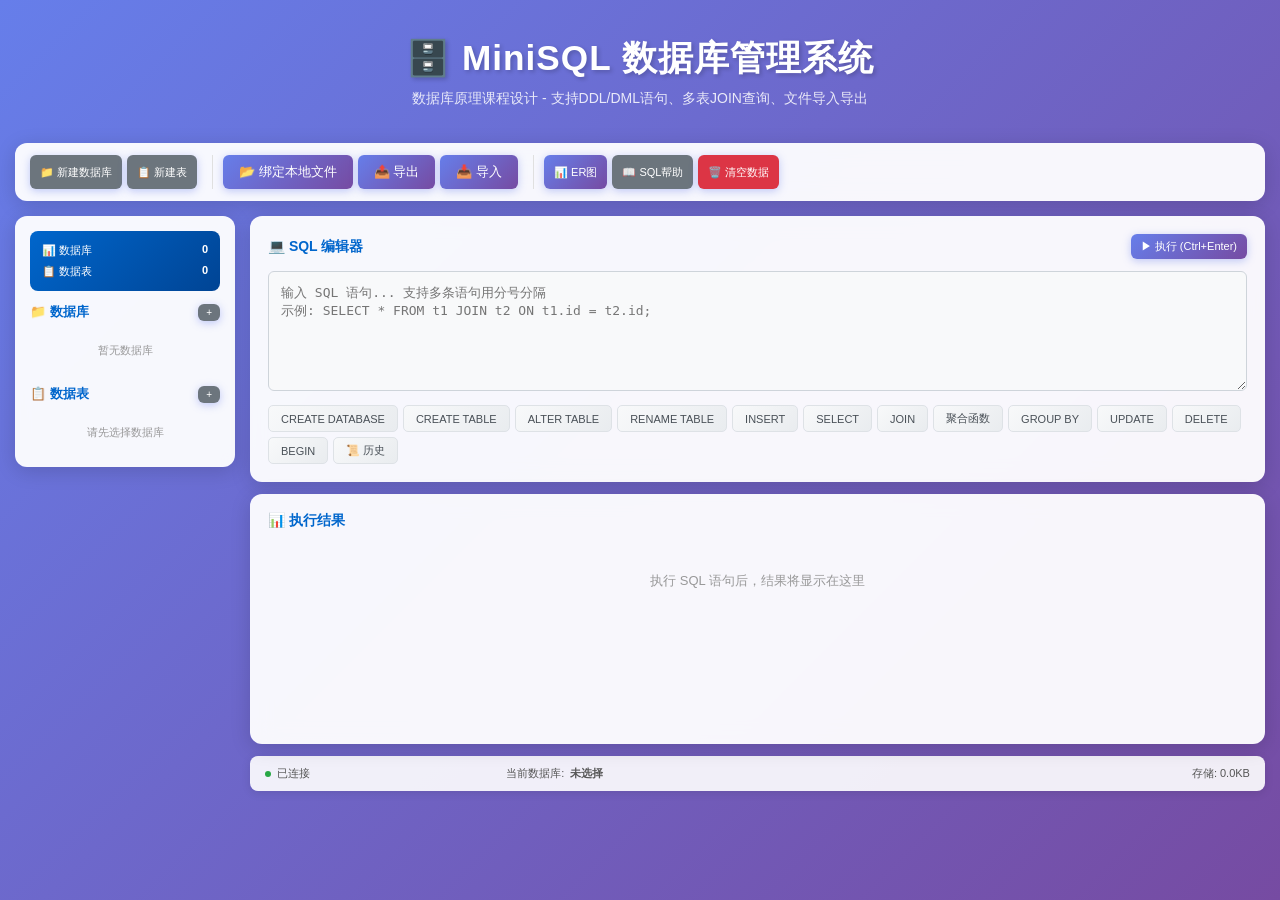
==== DBMS1/minisql_web/index.html @ 54b112c3 "8.6" ====
<!DOCTYPE html>
<html lang="zh-CN">
<head>
    <meta charset="UTF-8">
    <meta name="viewport" content="width=device-width, initial-scale=1.0">
    <title>MiniSQL - 数据库管理系统</title>
    <link rel="stylesheet" href="styles.css">
</head>
<body>
    <div class="container">
        <header>
            <h1>🗄️ MiniSQL 数据库管理系统</h1>
            <p>数据库原理课程设计 - 支持DDL/DML语句、多表JOIN查询、文件导入导出</p>
        </header>

        <!-- 工具栏 -->
        <div class="toolbar">
            <div class="toolbar-group">
                <button class="btn btn-sm btn-secondary" onclick="showModal('create-db-modal')">📁 新建数据库</button>
                <button class="btn btn-sm btn-secondary" onclick="showModal('create-table-modal')">📋 新建表</button>
            </div>
            <div class="toolbar-group">
                <button class="btn" onclick="bindLocalFile()" title="绑定后自动保存到本地文件">📂 绑定本地文件</button>
                <button class="btn" onclick="exportToFile()">📤 导出</button>
                <button class="btn" onclick="document.getElementById('import-file').click()">📥 导入</button>
                <input type="file" id="import-file" accept=".json" onchange="importFromFile(event)" style="display:none">
            </div>
            <div class="toolbar-group">
                <button class="btn btn-sm" onclick="showERDiagram()">📊 ER图</button>
                <button class="btn btn-sm btn-secondary" onclick="toggleHelp()">📖 SQL帮助</button>
                <button class="btn btn-sm btn-danger" onclick="clearAllData()">🗑️ 清空数据</button>
            </div>
        </div>

        <div class="main-layout">
            <!-- 左侧边栏 -->
            <div class="sidebar">
                <!-- 数据统计卡片 -->
                <div id="stats-card" style="background:linear-gradient(135deg,#0066cc,#004494);color:#fff;padding:12px;border-radius:8px;margin-bottom:12px;font-size:11px">
                    <div style="display:flex;justify-content:space-between;margin-bottom:6px">
                        <span>📊 数据库</span><strong id="stat-db">0</strong>
                    </div>
                    <div style="display:flex;justify-content:space-between">
                        <span>📋 数据表</span><strong id="stat-table">0</strong>
                    </div>
                </div>
                <h3>📁 数据库 <button class="btn btn-xs btn-secondary" onclick="showModal('create-db-modal')">+</button></h3>
                <div id="db-list"></div>
                <h3 style="margin-top:15px">📋 数据表 <button class="btn btn-xs btn-secondary" onclick="showModal('create-table-modal')">+</button></h3>
                <div id="table-list"><div class="empty-state" style="padding:15px;font-size:11px">请先选择数据库</div></div>
            </div>

            <!-- 主内容区 -->
            <div class="main-content">
                <!-- SQL编辑器 -->
                <div class="panel">
                    <div class="panel-header">
                        <h3>💻 SQL 编辑器</h3>
                        <div style="display:flex;gap:8px">
                            <button class="btn btn-sm" onclick="executeSQL()">▶ 执行 (Ctrl+Enter)</button>
                        </div>
                    </div>
                    <textarea id="sql-editor" spellcheck="false" placeholder="输入 SQL 语句... 支持多条语句用分号分隔&#10;示例: SELECT * FROM t1 JOIN t2 ON t1.id = t2.id;"></textarea>
                    <div class="quick-actions">
                        <button class="quick-btn" onclick="insertTemplate('create-db')">CREATE DATABASE</button>
                        <button class="quick-btn" onclick="insertTemplate('create-table')">CREATE TABLE</button>
                        <button class="quick-btn" onclick="insertTemplate('alter')">ALTER TABLE</button>
                        <button class="quick-btn" onclick="insertTemplate('rename')">RENAME TABLE</button>
                        <button class="quick-btn" onclick="insertTemplate('insert')">INSERT</button>
                        <button class="quick-btn" onclick="insertTemplate('select')">SELECT</button>
                        <button class="quick-btn" onclick="insertTemplate('join')">JOIN</button>
                        <button class="quick-btn" onclick="insertTemplate('aggregate')">聚合函数</button>
                        <button class="quick-btn" onclick="insertTemplate('groupby')">GROUP BY</button>
                        <button class="quick-btn" onclick="insertTemplate('update')">UPDATE</button>
                        <button class="quick-btn" onclick="insertTemplate('delete')">DELETE</button>
                        <button class="quick-btn" onclick="insertTemplate('begin')">BEGIN</button>
                        <button class="quick-btn" onclick="toggleHistory()">📜 历史</button>
                    </div>
                    <!-- 执行历史 -->
                    <div id="sql-history" class="sql-history" style="display:none">
                        <div style="display:flex;justify-content:space-between;align-items:center;margin-bottom:8px">
                            <strong style="color:#0066cc">📜 执行历史</strong>
                            <button class="btn btn-xs btn-secondary" onclick="clearHistory()">清空</button>
                        </div>
                        <div id="history-list"></div>
                    </div>
                    <div id="syntax-help" class="syntax-help">
                        <h4 style="color:#00d4ff;margin-bottom:8px">📖 SQL 语法参考</h4>
                        <p><strong>数据库操作:</strong></p>
                        <p><code>CREATE DATABASE db;</code> | <code>DROP DATABASE db;</code> | <code>USE db;</code> | <code>SHOW DATABASES;</code></p>
                        <p><strong>表操作 (DDL):</strong></p>
                        <p><code>CREATE TABLE t (id INT PRIMARY KEY AUTO_INCREMENT, name VARCHAR(50) NOT NULL);</code></p>
                        <p><code>DROP TABLE t;</code> | <code>RENAME TABLE old TO new;</code> | <code>DESC t;</code> | <code>SHOW TABLES;</code></p>
                        <p><code>ALTER TABLE t ADD col INT;</code> | <code>ALTER TABLE t DROP col;</code> | <code>ALTER TABLE t MODIFY col VARCHAR(100);</code></p>
                        <p><code>ALTER TABLE t RENAME COLUMN old TO new;</code></p>
                        <p><strong>数据操作 (DML):</strong></p>
                        <p><code>INSERT INTO t (c1,c2) VALUES (v1,v2);</code></p>
                        <p><code>SELECT * FROM t WHERE c=v ORDER BY c DESC LIMIT 10;</code></p>
                        <p><code>SELECT t1.*,t2.* FROM t1 JOIN t2 ON t1.id=t2.tid;</code> (多表连接)</p>
                        <p><code>UPDATE t SET c=v WHERE cond;</code> | <code>DELETE FROM t WHERE cond;</code></p>
                        <p><strong>条件支持:</strong> =, !=, <>, <, >, <=, >=, LIKE, AND, OR, IS NULL, IS NOT NULL</p>
                    </div>
                </div>

                <!-- 结果展示区 -->
                <div class="panel result-container">
                    <div class="panel-header">
                        <h3>📊 执行结果</h3>
                        <div style="display:flex;align-items:center;gap:10px">
                            <span id="result-info" style="color:#888;font-size:11px"></span>
                            <button id="export-csv-btn" class="btn btn-xs btn-secondary" onclick="exportResultToCSV()" style="display:none">📥 导出CSV</button>
                        </div>
                    </div>
                    <div id="result-area"><div class="empty-state">执行 SQL 语句后，结果将显示在这里</div></div>
                </div>

                <!-- 状态栏 -->
                <div class="status-bar">
                    <div class="status-item"><span class="status-dot"></span><span>已连接</span></div>
                    <div class="status-item">当前数据库: <strong id="current-db">未选择</strong></div>
                    <div class="status-item"><span id="transaction-status"></span></div>
                    <div class="status-item"><span id="exec-time"></span></div>
                    <div class="status-item"><span id="storage-info"></span></div>
                </div>
            </div>
        </div>
    </div>

    <!-- 创建数据库弹窗 -->
    <div id="create-db-modal" class="modal-overlay">
        <div class="modal">
            <h3>📁 创建新数据库</h3>
            <div class="form-group">
                <label>数据库名称</label>
                <input type="text" id="new-db-name" placeholder="例如: school">
            </div>
            <div class="modal-actions">
                <button class="btn btn-secondary" onclick="closeModal('create-db-modal')">取消</button>
                <button class="btn" onclick="createDatabaseFromModal()">创建</button>
            </div>
        </div>
    </div>

    <!-- 创建表弹窗 -->
    <div id="create-table-modal" class="modal-overlay">
        <div class="modal" style="min-width:600px">
            <h3>📋 创建新表 (可视化编辑器)</h3>
            <div class="form-group">
                <label>表名</label>
                <input type="text" id="new-table-name" placeholder="例如: students">
            </div>
            <div class="field-editor">
                <div class="field-row field-header">
                    <span>字段名</span><span>类型</span><span>长度</span><span>主键</span><span>非空</span><span></span>
                </div>
                <div id="field-rows"></div>
                <button class="btn btn-sm btn-secondary" style="margin-top:10px" onclick="addFieldRow()">+ 添加字段</button>
            </div>
            <div class="modal-actions">
                <button class="btn btn-secondary" onclick="closeModal('create-table-modal')">取消</button>
                <button class="btn" onclick="createTableFromModal()">创建表</button>
            </div>
        </div>
    </div>

    <!-- 编辑表结构弹窗 -->
    <div id="edit-table-modal" class="modal-overlay">
        <div class="modal" style="min-width:600px">
            <h3>✏️ 编辑表结构: <span id="edit-table-name"></span></h3>
            <div class="tabs">
                <button class="tab-btn active" onclick="switchEditTab('fields')">字段管理</button>
                <button class="tab-btn" onclick="switchEditTab('fk')">外键管理</button>
                <button class="tab-btn" onclick="switchEditTab('rename')">重命名表</button>
            </div>
            <div id="edit-fields-tab" class="tab-content active">
                <div class="field-editor">
                    <div class="field-row field-header">
                        <span>字段名</span><span>类型</span><span>长度</span><span>主键</span><span>非空</span><span>操作</span>
                    </div>
                    <div id="edit-field-rows"></div>
                    <button class="btn btn-sm btn-secondary" style="margin-top:10px" onclick="addEditFieldRow()">+ 添加字段</button>
                </div>
            </div>
            <div id="edit-fk-tab" class="tab-content">
                <div class="field-editor">
                    <div style="display:grid;grid-template-columns:2fr 2fr 2fr 1fr 1fr 40px;gap:8px;padding:8px 0;font-weight:600;color:#0066cc;background:#e9ecef;border-radius:4px;font-size:11px">
                        <span>本表字段</span><span>引用表</span><span>引用字段</span><span>ON DELETE</span><span>ON UPDATE</span><span></span>
                    </div>
                    <div id="edit-fk-rows"></div>
                    <button class="btn btn-sm btn-secondary" style="margin-top:10px" onclick="addEditFKRow()">+ 添加外键</button>
                </div>
            </div>
            <div id="edit-rename-tab" class="tab-content">
                <div class="form-group">
                    <label>新表名</label>
                    <input type="text" id="rename-table-name" placeholder="输入新表名">
                </div>
            </div>
            <div class="modal-actions">
                <button class="btn btn-secondary" onclick="closeModal('edit-table-modal')">取消</button>
                <button class="btn btn-danger" onclick="deleteCurrentTable()">删除表</button>
                <button class="btn" onclick="saveTableChanges()">保存修改</button>
            </div>
        </div>
    </div>

    <!-- ER图模态框 -->
    <div id="er-modal" class="modal-overlay">
        <div class="modal" style="max-width:95vw;width:900px;height:85vh;display:flex;flex-direction:column;padding:0">
            <div style="display:flex;justify-content:space-between;align-items:center;padding:15px 20px;border-bottom:1px solid #dee2e6;background:#f8f9fa;border-radius:10px 10px 0 0">
                <h3 style="margin:0;color:#0066cc">📊 数据库 ER 图</h3>
                <button class="btn btn-sm btn-secondary" onclick="closeModal('er-modal')" style="font-size:16px;padding:4px 10px">✕</button>
            </div>
            <div id="er-container" style="flex:1;overflow:auto;padding:20px;background:#f8f9fa"></div>
        </div>
    </div>

    <script src="app.js"></script>
</body>
</html>
---- DBMS1/minisql_web/styles.css ----
/* MiniSQL 样式表 */
* { margin: 0; padding: 0; box-sizing: border-box; }
body { font-family: 'Segoe UI', Arial, sans-serif; background: linear-gradient(135deg, #667eea 0%, #764ba2 100%); min-height: 100vh; color: #333; }
.container { max-width: 1400px; margin: 0 auto; padding: 15px; }
header { text-align: center; padding: 20px 0; margin-bottom: 15px; }
header h1 { font-size: 2.2em; color: #fff; text-shadow: 2px 2px 4px rgba(0,0,0,0.2); letter-spacing: 1px; }
header p { color: rgba(255,255,255,0.85); margin-top: 8px; font-size: 14px; }

/* 工具栏 */
.toolbar { display: flex; gap: 10px; margin-bottom: 15px; padding: 12px 15px; background: rgba(255,255,255,0.95); border-radius: 12px; flex-wrap: wrap; box-shadow: 0 4px 20px rgba(0,0,0,0.15); backdrop-filter: blur(10px); }
.toolbar-group { display: flex; gap: 5px; padding-right: 15px; border-right: 1px solid #e0e0e0; }
.toolbar-group:last-child { border-right: none; }

/* 布局 */
.main-layout { display: grid; grid-template-columns: 220px 1fr; gap: 15px; }
.sidebar { background: rgba(255,255,255,0.95); border-radius: 12px; padding: 15px; height: fit-content; max-height: calc(100vh - 200px); overflow-y: auto; box-shadow: 0 4px 20px rgba(0,0,0,0.15); backdrop-filter: blur(10px); }
.sidebar h3 { color: #0066cc; margin-bottom: 10px; font-size: 13px; display: flex; justify-content: space-between; align-items: center; }
.main-content { display: flex; flex-direction: column; gap: 12px; }
.panel { background: rgba(255,255,255,0.95); border-radius: 12px; padding: 18px; box-shadow: 0 4px 20px rgba(0,0,0,0.15); backdrop-filter: blur(10px); }
.panel-header { display: flex; justify-content: space-between; align-items: center; margin-bottom: 12px; }
.panel-header h3 { color: #0066cc; font-size: 14px; }

/* 数据库/表列表项 */
.db-item, .table-item { padding: 8px 10px; background: #f8f9fa; border-radius: 5px; margin-bottom: 6px; cursor: pointer; font-size: 12px; transition: all 0.2s; display: flex; align-items: center; gap: 6px; justify-content: space-between; border: 1px solid #e9ecef; }
.db-item:hover, .table-item:hover { background: #e9ecef; }
.db-item.active, .table-item.active { background: linear-gradient(90deg, #667eea22, #764ba222); border-left: 3px solid #667eea; }
.item-actions { display: flex; gap: 3px; }
.item-actions button { padding: 2px 6px; font-size: 10px; background: transparent; border: 1px solid #ccc; color: #666; border-radius: 3px; cursor: pointer; }
.item-actions button:hover { background: #e9ecef; color: #333; }

/* 按钮 */
.btn { padding: 8px 16px; border: none; background: linear-gradient(135deg, #667eea 0%, #764ba2 100%); color: #fff; cursor: pointer; border-radius: 6px; font-size: 13px; transition: all 0.3s; box-shadow: 0 2px 8px rgba(102,126,234,0.4); }
.btn:hover { transform: translateY(-2px); box-shadow: 0 4px 15px rgba(102,126,234,0.5); }
.btn-sm { padding: 5px 10px; font-size: 11px; }
.btn-xs { padding: 3px 8px; font-size: 10px; }
.btn-secondary { background: #6c757d; }
.btn-danger { background: #dc3545; }
.btn-success { background: #28a745; }
.btn-warning { background: #ffc107; color: #333; }

/* SQL编辑器 */
#sql-editor { width: 100%; height: 120px; background: #f8f9fa; border: 1px solid #ced4da; border-radius: 6px; color: #333; padding: 12px; font-family: 'Consolas', monospace; font-size: 13px; resize: vertical; line-height: 1.4; }
#sql-editor:focus { outline: none; border-color: #0066cc; box-shadow: 0 0 0 3px rgba(0,102,204,0.15); }
.quick-actions { display: flex; gap: 5px; flex-wrap: wrap; margin-top: 10px; }
.quick-btn { padding: 5px 12px; background: linear-gradient(135deg, #f8f9fa, #e9ecef); border: 1px solid #dee2e6; color: #495057; border-radius: 5px; cursor: pointer; font-size: 11px; transition: all 0.2s; }
.quick-btn:hover { background: linear-gradient(135deg, #667eea, #764ba2); color: #fff; border-color: transparent; transform: translateY(-1px); }

/* 结果表格 */
.result-container { min-height: 250px; }
.result-table-wrapper { overflow-x: auto; max-height: 350px; overflow-y: auto; }
table { width: 100%; border-collapse: collapse; font-size: 12px; }
th, td { padding: 8px 10px; text-align: left; border: 1px solid #dee2e6; }
th { background: #f1f3f5; color: #0066cc; position: sticky; top: 0; font-weight: 600; }
tr:hover { background: #f8f9fa; }

/* 消息框 */
.message-box { padding: 10px 12px; border-radius: 5px; margin-bottom: 10px; font-size: 12px; }
.message-box.success { background: #d4edda; border: 1px solid #28a745; color: #155724; }
.message-box.error { background: #f8d7da; border: 1px solid #dc3545; color: #721c24; }
.message-box.info { background: #cce5ff; border: 1px solid #0066cc; color: #004085; }
.message-box.warning { background: #fff3cd; border: 1px solid #ffc107; color: #856404; }

/* 状态栏 */
.status-bar { background: rgba(255,255,255,0.9); padding: 10px 15px; border-radius: 8px; display: flex; justify-content: space-between; font-size: 11px; color: #555; box-shadow: 0 2px 10px rgba(0,0,0,0.1); }
.status-item { display: flex; align-items: center; gap: 6px; }
.status-dot { width: 6px; height: 6px; border-radius: 50%; background: #28a745; }
.empty-state { text-align: center; padding: 30px; color: #999; font-size: 13px; }

/* 语法帮助 */
.syntax-help { background: #f8f9fa; padding: 12px; border-radius: 6px; margin-top: 10px; font-size: 11px; color: #666; display: none; max-height: 200px; overflow-y: auto; border: 1px solid #e9ecef; }
.syntax-help.show { display: block; }
.syntax-help code { color: #0066cc; background: #e9ecef; padding: 1px 5px; border-radius: 3px; font-size: 11px; }
.syntax-help p { margin-bottom: 5px; }

/* 模态框 */
.modal-overlay { position: fixed; top: 0; left: 0; right: 0; bottom: 0; background: rgba(0,0,0,0.5); display: none; justify-content: center; align-items: center; z-index: 1000; }
.modal-overlay.show { display: flex; }
.modal { background: #fff; border-radius: 10px; padding: 20px; min-width: 450px; max-width: 700px; max-height: 80vh; overflow-y: auto; box-shadow: 0 10px 40px rgba(0,0,0,0.2); }
.modal h3 { color: #0066cc; margin-bottom: 15px; font-size: 16px; }
.modal-actions { display: flex; gap: 10px; justify-content: flex-end; margin-top: 15px; }

/* 表单 */
.form-group { margin-bottom: 12px; }
.form-group label { display: block; margin-bottom: 5px; color: #495057; font-size: 12px; }
.form-group input, .form-group select, .form-group textarea { width: 100%; padding: 8px; border: 1px solid #ced4da; background: #fff; color: #333; border-radius: 5px; font-size: 12px; }
.form-group input:focus, .form-group select:focus { outline: none; border-color: #0066cc; box-shadow: 0 0 0 3px rgba(0,102,204,0.15); }
.form-row { display: grid; grid-template-columns: repeat(auto-fit, minmax(120px, 1fr)); gap: 10px; }
.checkbox-label { display: flex; align-items: center; gap: 6px; cursor: pointer; font-size: 12px; color: #495057; }
.checkbox-label input { width: auto; }

/* 字段编辑器 */
.field-editor { background: #f8f9fa; border-radius: 6px; padding: 10px; margin-top: 10px; border: 1px solid #e9ecef; }
.field-row { display: grid; grid-template-columns: 2fr 1fr 80px 60px 60px 40px; gap: 8px; align-items: center; padding: 6px 0; border-bottom: 1px solid #e9ecef; font-size: 11px; }
.field-row:last-child { border-bottom: none; }
.field-row input, .field-row select { padding: 5px; font-size: 11px; }
.field-header { font-weight: 600; color: #0066cc; background: #e9ecef; padding: 8px 0; border-radius: 4px; }

/* 标签页 */
.tabs { display: flex; gap: 3px; margin-bottom: 12px; border-bottom: 1px solid #dee2e6; padding-bottom: 8px; }
.tab-btn { padding: 6px 14px; background: transparent; border: 1px solid #dee2e6; color: #666; cursor: pointer; border-radius: 5px 5px 0 0; font-size: 12px; }
.tab-btn.active { background: #e9ecef; color: #333; border-bottom-color: transparent; }
.tab-content { display: none; }
.tab-content.active { display: block; }

/* 其他 */
.file-info { background: #f8f9fa; padding: 10px; border-radius: 5px; font-size: 11px; color: #666; margin-top: 10px; border: 1px solid #e9ecef; }
.file-info strong { color: #0066cc; }
.sql-history { background: #f8f9fa; padding: 12px; border-radius: 6px; margin-top: 10px; max-height: 150px; overflow-y: auto; border: 1px solid #e9ecef; }
.history-item { padding: 6px 10px; background: #fff; border: 1px solid #e9ecef; border-radius: 4px; margin-bottom: 5px; cursor: pointer; font-size: 11px; font-family: Consolas, monospace; white-space: nowrap; overflow: hidden; text-overflow: ellipsis; }
.history-item:hover { background: #e9ecef; border-color: #0066cc; }
.history-time { color: #888; font-size: 10px; margin-right: 8px; }
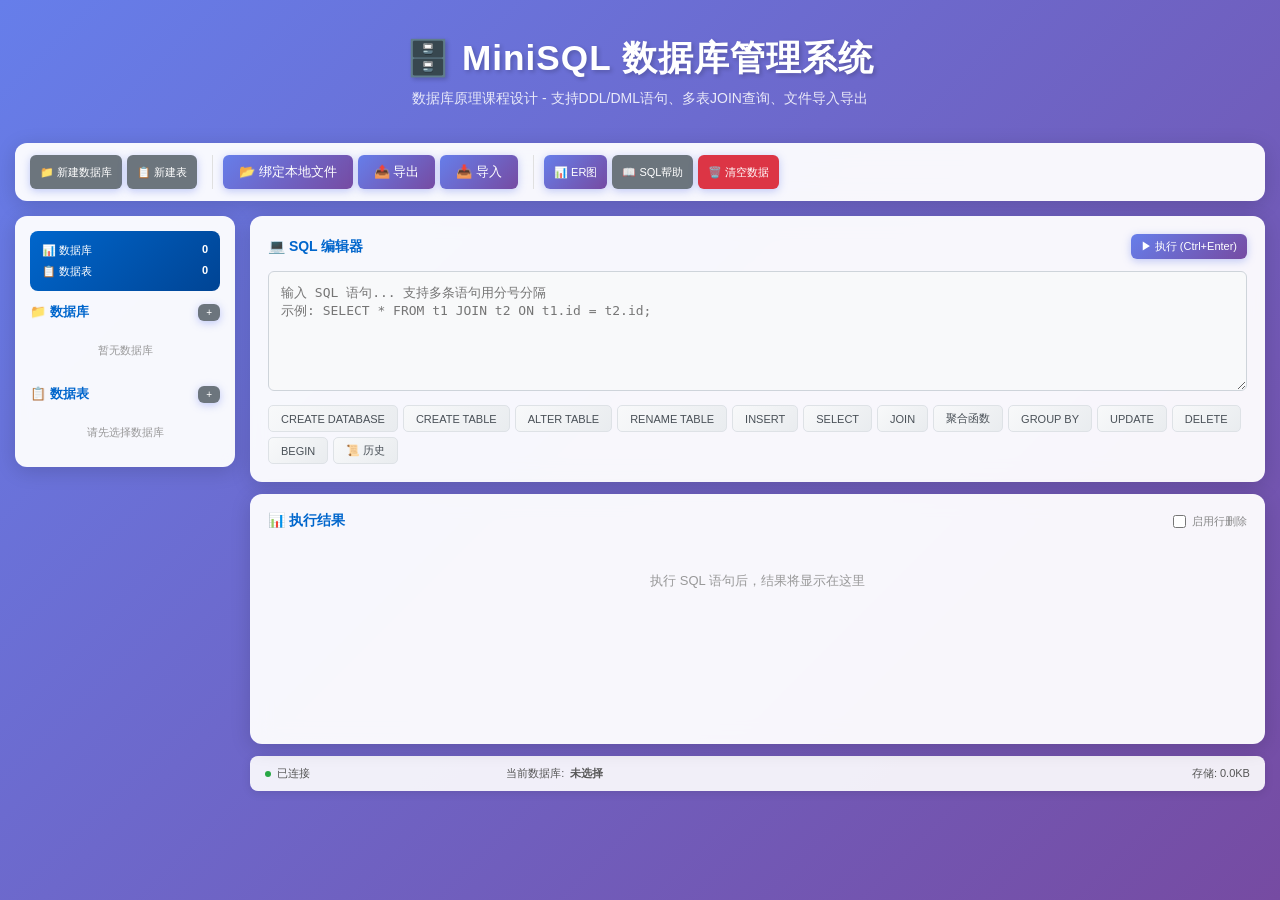
==== commit 4a403151: "9.2" ====
--- a/DBMS1/minisql_web/index.html
+++ b/DBMS1/minisql_web/index.html
@@ -108,6 +108,10 @@
                         <h3>📊 执行结果</h3>
                         <div style="display:flex;align-items:center;gap:10px">
                             <span id="result-info" style="color:#888;font-size:11px"></span>
+                            <label style="display:flex;align-items:center;gap:6px;color:#888;font-size:11px;user-select:none">
+                                <input type="checkbox" id="toggle-row-delete">
+                                启用行删除
+                            </label>
                             <button id="export-csv-btn" class="btn btn-xs btn-secondary" onclick="exportResultToCSV()" style="display:none">📥 导出CSV</button>
                         </div>
                     </div>
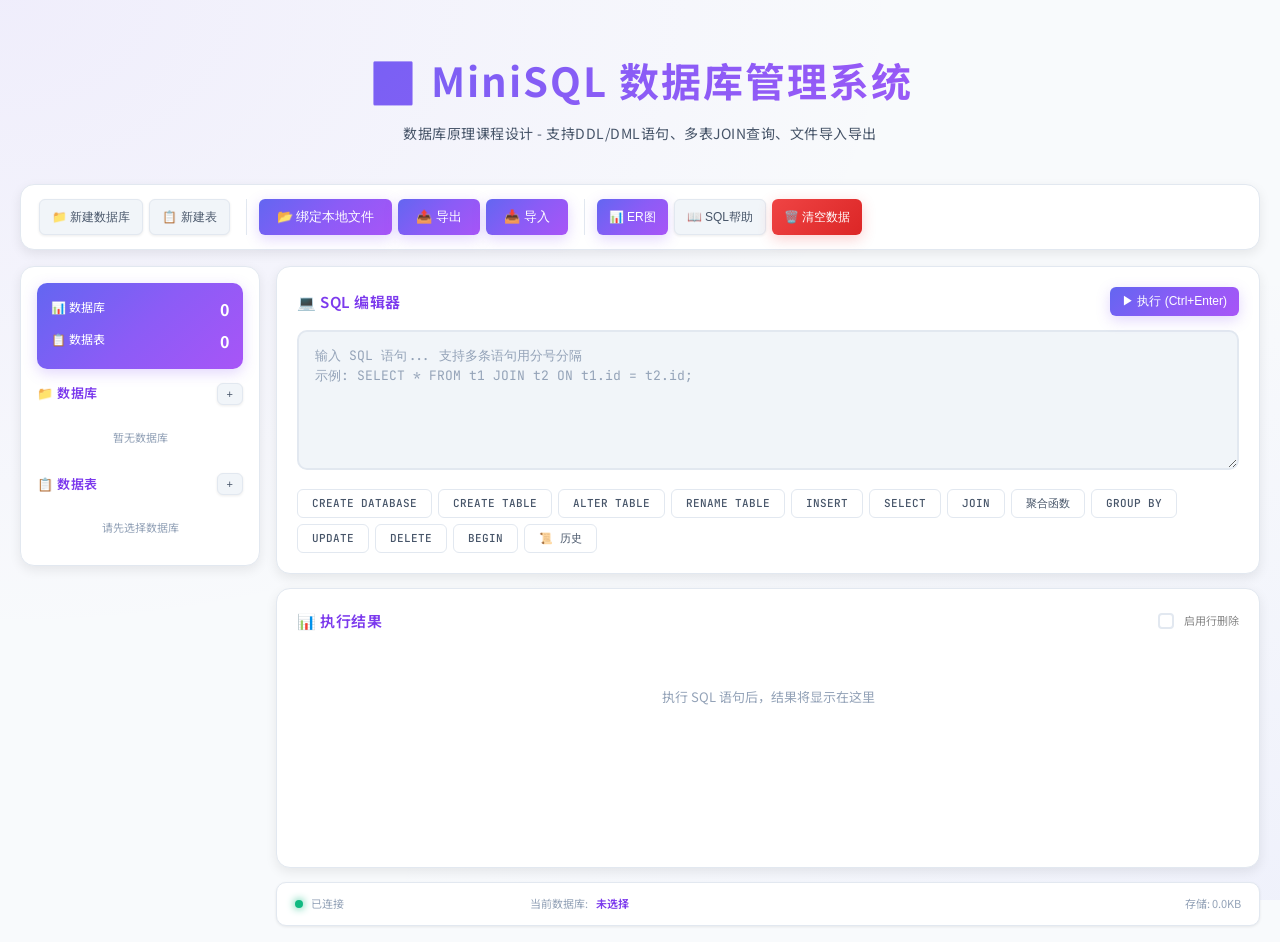
==== commit 31b7ecb8: "11.2" ====
--- a/DBMS1/minisql_web/index.html
+++ b/DBMS1/minisql_web/index.html
@@ -4,7 +4,11 @@
     <meta charset="UTF-8">
     <meta name="viewport" content="width=device-width, initial-scale=1.0">
     <title>MiniSQL - 数据库管理系统</title>
+    <link rel="icon" type="image/svg+xml" href="favicon.svg">
     <link rel="stylesheet" href="styles.css">
+    <link rel="preconnect" href="https://fonts.googleapis.com">
+    <link rel="preconnect" href="https://fonts.gstatic.com" crossorigin>
+    <link href="https://fonts.googleapis.com/css2?family=JetBrains+Mono:wght@400;500;600&family=Noto+Sans+SC:wght@400;500;600;700&display=swap" rel="stylesheet">
 </head>
 <body>
     <div class="container">
@@ -85,20 +89,21 @@
                         <div id="history-list"></div>
                     </div>
                     <div id="syntax-help" class="syntax-help">
-                        <h4 style="color:#00d4ff;margin-bottom:8px">📖 SQL 语法参考</h4>
-                        <p><strong>数据库操作:</strong></p>
-                        <p><code>CREATE DATABASE db;</code> | <code>DROP DATABASE db;</code> | <code>USE db;</code> | <code>SHOW DATABASES;</code></p>
-                        <p><strong>表操作 (DDL):</strong></p>
-                        <p><code>CREATE TABLE t (id INT PRIMARY KEY AUTO_INCREMENT, name VARCHAR(50) NOT NULL);</code></p>
-                        <p><code>DROP TABLE t;</code> | <code>RENAME TABLE old TO new;</code> | <code>DESC t;</code> | <code>SHOW TABLES;</code></p>
-                        <p><code>ALTER TABLE t ADD col INT;</code> | <code>ALTER TABLE t DROP col;</code> | <code>ALTER TABLE t MODIFY col VARCHAR(100);</code></p>
-                        <p><code>ALTER TABLE t RENAME COLUMN old TO new;</code></p>
-                        <p><strong>数据操作 (DML):</strong></p>
-                        <p><code>INSERT INTO t (c1,c2) VALUES (v1,v2);</code></p>
-                        <p><code>SELECT * FROM t WHERE c=v ORDER BY c DESC LIMIT 10;</code></p>
-                        <p><code>SELECT t1.*,t2.* FROM t1 JOIN t2 ON t1.id=t2.tid;</code> (多表连接)</p>
-                        <p><code>UPDATE t SET c=v WHERE cond;</code> | <code>DELETE FROM t WHERE cond;</code></p>
-                        <p><strong>条件支持:</strong> =, !=, <>, <, >, <=, >=, LIKE, AND, OR, IS NULL, IS NOT NULL</p>
+                        <h4 style="color:#0022ffa0;margin-bottom:26px">📖 SQL 语法速查（与本项目实际支持一致）</h4>
+                        <p><strong>提示:</strong> 支持多条语句用 <code>;</code> 分隔；建议每条语句以分号结尾。</p>
+                        <p><strong>数据库:</strong> <code>SHOW DATABASES;</code> | <code>CREATE DATABASE db;</code> | <code>DROP DATABASE db;</code> | <code>USE db;</code></p>
+                        <p><strong>表:</strong> <code>SHOW TABLES;</code> | <code>DESC t;</code> | <code>DROP TABLE t;</code> | <code>RENAME TABLE old TO new;</code></p>
+                        <p><strong>创建表:</strong> <code>CREATE TABLE t (id INT PRIMARY KEY AUTO_INCREMENT, name VARCHAR(50) NOT NULL, age INT DEFAULT 18);</code></p>
+                        <p><strong>修改表:</strong> <code>ALTER TABLE t ADD col INT;</code> | <code>ALTER TABLE t DROP COLUMN col;</code> | <code>ALTER TABLE t MODIFY col VARCHAR(100);</code> | <code>ALTER TABLE t RENAME COLUMN old TO new;</code></p>
+                        <p><strong>插入/更新/删除:</strong> <code>INSERT INTO t (c1,c2) VALUES (v1,v2);</code> | <code>UPDATE t SET c1 = c1 + 1 WHERE id = 1;</code> | <code>DELETE FROM t WHERE id = 1;</code> | <code>TRUNCATE TABLE t;</code></p>
+                        <p><strong>基础查询:</strong> <code>SELECT * FROM t;</code> | <code>SELECT DISTINCT col FROM t;</code></p>
+                        <p><strong>WHERE 条件:</strong> 支持 <code>=</code> <code>!=</code> <code>&lt;&gt;</code> <code>&lt;</code> <code>&gt;</code> <code>&lt;=</code> <code>&gt;=</code> <code>AND</code> <code>OR</code> <code>(...)</code> <code>LIKE</code> <code>BETWEEN ... AND ...</code> <code>IN (...)</code> <code>NOT IN (...)</code> <code>IS NULL</code> <code>IS NOT NULL</code></p>
+                        <p><strong>排序/分页:</strong> <code>ORDER BY col ASC|DESC</code> | <code>LIMIT n</code> | <code>LIMIT n OFFSET m</code></p>
+                        <p><strong>聚合/分组:</strong> <code>COUNT/SUM/AVG/MAX/MIN</code> | <code>GROUP BY</code> | <code>HAVING</code></p>
+                        <p><strong>JOIN:</strong> <code>SELECT o.id, p.name FROM orders o JOIN products p ON o.product_id = p.id;</code></p>
+                        <p><strong>事务:</strong> <code>BEGIN;</code> ... <code>COMMIT;</code> / <code>ROLLBACK;</code></p>
+                        <p><strong>索引:</strong> <code>CREATE INDEX idx ON t(col);</code> | <code>CREATE UNIQUE INDEX idx ON t(col);</code> | <code>SHOW INDEXES FROM t;</code> | <code>DROP INDEX idx ON t;</code></p>
+                        <p><strong>外键:</strong> <code>ALTER TABLE t ADD CONSTRAINT fk FOREIGN KEY(col) REFERENCES ref(id) ON DELETE SET NULL;</code> | <code>SHOW FOREIGN KEYS FROM t;</code> | <code>ALTER TABLE t DROP FOREIGN KEY fk;</code></p>
                     </div>
                 </div>
 
@@ -210,12 +215,12 @@
 
     <!-- ER图模态框 -->
     <div id="er-modal" class="modal-overlay">
-        <div class="modal" style="max-width:95vw;width:900px;height:85vh;display:flex;flex-direction:column;padding:0">
-            <div style="display:flex;justify-content:space-between;align-items:center;padding:15px 20px;border-bottom:1px solid #dee2e6;background:#f8f9fa;border-radius:10px 10px 0 0">
-                <h3 style="margin:0;color:#0066cc">📊 数据库 ER 图</h3>
-                <button class="btn btn-sm btn-secondary" onclick="closeModal('er-modal')" style="font-size:16px;padding:4px 10px">✕</button>
-            </div>
-            <div id="er-container" style="flex:1;overflow:auto;padding:20px;background:#f8f9fa"></div>
+        <div class="modal" style="max-width:95vw;width:950px;height:85vh;display:flex;flex-direction:column;padding:0;background:var(--bg-card)">
+            <div style="display:flex;justify-content:space-between;align-items:center;padding:16px 22px;border-bottom:1px solid var(--border-color);background:linear-gradient(180deg,#faf5ff,#f5f3ff);border-radius:var(--radius-xl) var(--radius-xl) 0 0">
+                <h3 style="margin:0;color:var(--text-accent);font-size:17px;font-weight:600">📊 数据库 ER 图</h3>
+                <button class="btn btn-sm btn-secondary" onclick="closeModal('er-modal')" style="font-size:18px;padding:4px 12px;border-radius:6px">✕</button>
+            </div>
+            <div id="er-container" style="flex:1;overflow:auto;padding:24px;background:linear-gradient(180deg,#faf5ff,#f5f3ff)"></div>
         </div>
     </div>
 
--- a/DBMS1/minisql_web/styles.css
+++ b/DBMS1/minisql_web/styles.css
@@ -1,111 +1,1035 @@
-/* MiniSQL 样式表 */
-* { margin: 0; padding: 0; box-sizing: border-box; }
-body { font-family: 'Segoe UI', Arial, sans-serif; background: linear-gradient(135deg, #667eea 0%, #764ba2 100%); min-height: 100vh; color: #333; }
-.container { max-width: 1400px; margin: 0 auto; padding: 15px; }
-header { text-align: center; padding: 20px 0; margin-bottom: 15px; }
-header h1 { font-size: 2.2em; color: #fff; text-shadow: 2px 2px 4px rgba(0,0,0,0.2); letter-spacing: 1px; }
-header p { color: rgba(255,255,255,0.85); margin-top: 8px; font-size: 14px; }
+/* ==================== MiniSQL 现代化样式表 - 浅色主题 ==================== */
+/* 清新优雅的浅色设计，紫蓝渐变作为点缀色 */
+
+:root {
+    /* 主色调 - 紫蓝渐变 */
+    --primary-gradient: linear-gradient(135deg, #6366f1 0%, #8b5cf6 50%, #a855f7 100%);
+    --primary-start: #6366f1;
+    --primary-mid: #8b5cf6;
+    --primary-end: #a855f7;
+    --primary-light: #ede9fe;
+    
+    /* 浅色背景色 */
+    --bg-main: #f8fafc;
+    --bg-card: #ffffff;
+    --bg-card-hover: #fafafa;
+    --bg-input: #f1f5f9;
+    --bg-sidebar: #ffffff;
+    
+    /* 文字颜色 */
+    --text-primary: #1e293b;
+    --text-secondary: #475569;
+    --text-muted: #94a3b8;
+    --text-accent: #7c3aed;
+    
+    /* 功能色 */
+    --success: #10b981;
+    --success-bg: #d1fae5;
+    --success-border: #6ee7b7;
+    --error: #ef4444;
+    --error-bg: #fee2e2;
+    --error-border: #fca5a5;
+    --warning: #f59e0b;
+    --warning-bg: #fef3c7;
+    --warning-border: #fcd34d;
+    --info: #3b82f6;
+    --info-bg: #dbeafe;
+    --info-border: #93c5fd;
+    
+    /* 边框和阴影 */
+    --border-color: #e2e8f0;
+    --border-light: #f1f5f9;
+    --shadow-sm: 0 1px 3px rgba(0, 0, 0, 0.08);
+    --shadow-md: 0 4px 12px rgba(0, 0, 0, 0.08);
+    --shadow-lg: 0 8px 30px rgba(0, 0, 0, 0.12);
+    --shadow-primary: 0 4px 14px rgba(139, 92, 246, 0.25);
+    
+    /* 圆角 */
+    --radius-sm: 6px;
+    --radius-md: 10px;
+    --radius-lg: 14px;
+    --radius-xl: 18px;
+    
+    /* 动画 */
+    --transition-fast: 0.15s ease;
+    --transition-normal: 0.25s ease;
+    --transition-slow: 0.4s ease;
+}
+
+/* 基础重置 */
+* {
+    margin: 0;
+    padding: 0;
+    box-sizing: border-box;
+}
+
+html {
+    scroll-behavior: smooth;
+}
+
+body {
+    font-family: 'Noto Sans SC', -apple-system, BlinkMacSystemFont, 'Segoe UI', sans-serif;
+    background: var(--bg-main);
+    background-image: 
+        radial-gradient(ellipse at 0% 0%, rgba(139, 92, 246, 0.08) 0%, transparent 50%),
+        radial-gradient(ellipse at 100% 100%, rgba(99, 102, 241, 0.06) 0%, transparent 50%);
+    background-attachment: fixed;
+    min-height: 100vh;
+    color: var(--text-primary);
+    line-height: 1.6;
+}
+
+/* 容器 */
+.container {
+    max-width: 1500px;
+    margin: 0 auto;
+    padding: 16px 20px;
+}
+
+/* 头部 */
+header {
+    text-align: center;
+    padding: 32px 0 24px;
+    margin-bottom: 16px;
+    position: relative;
+}
+
+header h1 {
+    font-size: 2.5em;
+    font-weight: 700;
+    background: var(--primary-gradient);
+    -webkit-background-clip: text;
+    -webkit-text-fill-color: transparent;
+    background-clip: text;
+    letter-spacing: 2px;
+}
+
+header p {
+    color: var(--text-secondary);
+    margin-top: 10px;
+    font-size: 14px;
+    font-weight: 400;
+    letter-spacing: 0.5px;
+}
 
 /* 工具栏 */
-.toolbar { display: flex; gap: 10px; margin-bottom: 15px; padding: 12px 15px; background: rgba(255,255,255,0.95); border-radius: 12px; flex-wrap: wrap; box-shadow: 0 4px 20px rgba(0,0,0,0.15); backdrop-filter: blur(10px); }
-.toolbar-group { display: flex; gap: 5px; padding-right: 15px; border-right: 1px solid #e0e0e0; }
-.toolbar-group:last-child { border-right: none; }
-
-/* 布局 */
-.main-layout { display: grid; grid-template-columns: 220px 1fr; gap: 15px; }
-.sidebar { background: rgba(255,255,255,0.95); border-radius: 12px; padding: 15px; height: fit-content; max-height: calc(100vh - 200px); overflow-y: auto; box-shadow: 0 4px 20px rgba(0,0,0,0.15); backdrop-filter: blur(10px); }
-.sidebar h3 { color: #0066cc; margin-bottom: 10px; font-size: 13px; display: flex; justify-content: space-between; align-items: center; }
-.main-content { display: flex; flex-direction: column; gap: 12px; }
-.panel { background: rgba(255,255,255,0.95); border-radius: 12px; padding: 18px; box-shadow: 0 4px 20px rgba(0,0,0,0.15); backdrop-filter: blur(10px); }
-.panel-header { display: flex; justify-content: space-between; align-items: center; margin-bottom: 12px; }
-.panel-header h3 { color: #0066cc; font-size: 14px; }
+.toolbar {
+    display: flex;
+    gap: 12px;
+    margin-bottom: 16px;
+    padding: 14px 18px;
+    background: var(--bg-card);
+    border-radius: var(--radius-lg);
+    flex-wrap: wrap;
+    box-shadow: var(--shadow-md);
+    border: 1px solid var(--border-color);
+}
+
+.toolbar-group {
+    display: flex;
+    gap: 6px;
+    padding-right: 16px;
+    border-right: 1px solid var(--border-color);
+}
+
+.toolbar-group:last-child {
+    border-right: none;
+    padding-right: 0;
+}
+
+/* 主布局 */
+.main-layout {
+    display: grid;
+    grid-template-columns: 240px 1fr;
+    gap: 16px;
+}
+
+/* 侧边栏 */
+.sidebar {
+    background: var(--bg-sidebar);
+    border-radius: var(--radius-lg);
+    padding: 16px;
+    height: fit-content;
+    max-height: calc(100vh - 220px);
+    overflow-y: auto;
+    box-shadow: var(--shadow-md);
+    border: 1px solid var(--border-color);
+    position: sticky;
+    top: 16px;
+}
+
+.sidebar::-webkit-scrollbar {
+    width: 6px;
+}
+
+.sidebar::-webkit-scrollbar-track {
+    background: transparent;
+}
+
+.sidebar::-webkit-scrollbar-thumb {
+    background: var(--border-color);
+    border-radius: 3px;
+}
+
+.sidebar::-webkit-scrollbar-thumb:hover {
+    background: var(--primary-mid);
+}
+
+.sidebar h3 {
+    color: var(--text-accent);
+    margin-bottom: 12px;
+    font-size: 13px;
+    font-weight: 600;
+    display: flex;
+    justify-content: space-between;
+    align-items: center;
+    letter-spacing: 0.5px;
+}
+
+/* 统计卡片 */
+#stats-card {
+    background: var(--primary-gradient) !important;
+    color: #fff !important;
+    padding: 14px !important;
+    border-radius: var(--radius-md) !important;
+    margin-bottom: 14px !important;
+    font-size: 12px !important;
+    box-shadow: var(--shadow-primary);
+}
+
+#stats-card div {
+    display: flex;
+    justify-content: space-between;
+    margin-bottom: 6px;
+}
+
+#stats-card div:last-child {
+    margin-bottom: 0;
+}
+
+#stats-card strong {
+    font-weight: 700;
+    font-size: 16px;
+}
+
+/* 主内容区 */
+.main-content {
+    display: flex;
+    flex-direction: column;
+    gap: 14px;
+}
+
+/* 面板 */
+.panel {
+    background: var(--bg-card);
+    border-radius: var(--radius-lg);
+    padding: 20px;
+    box-shadow: var(--shadow-md);
+    border: 1px solid var(--border-color);
+    transition: var(--transition-normal);
+}
+
+.panel:hover {
+    box-shadow: var(--shadow-lg);
+}
+
+.panel-header {
+    display: flex;
+    justify-content: space-between;
+    align-items: center;
+    margin-bottom: 14px;
+}
+
+.panel-header h3 {
+    color: var(--text-accent);
+    font-size: 15px;
+    font-weight: 600;
+    letter-spacing: 0.5px;
+}
 
 /* 数据库/表列表项 */
-.db-item, .table-item { padding: 8px 10px; background: #f8f9fa; border-radius: 5px; margin-bottom: 6px; cursor: pointer; font-size: 12px; transition: all 0.2s; display: flex; align-items: center; gap: 6px; justify-content: space-between; border: 1px solid #e9ecef; }
-.db-item:hover, .table-item:hover { background: #e9ecef; }
-.db-item.active, .table-item.active { background: linear-gradient(90deg, #667eea22, #764ba222); border-left: 3px solid #667eea; }
-.item-actions { display: flex; gap: 3px; }
-.item-actions button { padding: 2px 6px; font-size: 10px; background: transparent; border: 1px solid #ccc; color: #666; border-radius: 3px; cursor: pointer; }
-.item-actions button:hover { background: #e9ecef; color: #333; }
+.db-item, .table-item {
+    padding: 10px 12px;
+    background: var(--bg-input);
+    border-radius: var(--radius-sm);
+    margin-bottom: 6px;
+    cursor: pointer;
+    font-size: 12px;
+    transition: var(--transition-fast);
+    display: flex;
+    align-items: center;
+    gap: 8px;
+    justify-content: space-between;
+    border: 1px solid transparent;
+    color: var(--text-secondary);
+}
+
+.db-item:hover, .table-item:hover {
+    background: var(--primary-light);
+    border-color: rgba(139, 92, 246, 0.3);
+    color: var(--text-primary);
+    transform: translateX(3px);
+}
+
+.db-item.active, .table-item.active {
+    background: var(--primary-light);
+    border-left: 3px solid var(--primary-mid);
+    color: var(--text-accent);
+    font-weight: 500;
+}
+
+.item-actions {
+    display: flex;
+    gap: 4px;
+    opacity: 0;
+    transition: var(--transition-fast);
+}
+
+.db-item:hover .item-actions,
+.table-item:hover .item-actions {
+    opacity: 1;
+}
+
+.item-actions button {
+    padding: 3px 7px;
+    font-size: 11px;
+    background: var(--bg-card);
+    border: 1px solid var(--border-color);
+    color: var(--text-muted);
+    border-radius: 4px;
+    cursor: pointer;
+    transition: var(--transition-fast);
+}
+
+.item-actions button:hover {
+    background: var(--error-bg);
+    border-color: var(--error);
+    color: var(--error);
+}
 
 /* 按钮 */
-.btn { padding: 8px 16px; border: none; background: linear-gradient(135deg, #667eea 0%, #764ba2 100%); color: #fff; cursor: pointer; border-radius: 6px; font-size: 13px; transition: all 0.3s; box-shadow: 0 2px 8px rgba(102,126,234,0.4); }
-.btn:hover { transform: translateY(-2px); box-shadow: 0 4px 15px rgba(102,126,234,0.5); }
-.btn-sm { padding: 5px 10px; font-size: 11px; }
-.btn-xs { padding: 3px 8px; font-size: 10px; }
-.btn-secondary { background: #6c757d; }
-.btn-danger { background: #dc3545; }
-.btn-success { background: #28a745; }
-.btn-warning { background: #ffc107; color: #333; }
-
-/* SQL编辑器 */
-#sql-editor { width: 100%; height: 120px; background: #f8f9fa; border: 1px solid #ced4da; border-radius: 6px; color: #333; padding: 12px; font-family: 'Consolas', monospace; font-size: 13px; resize: vertical; line-height: 1.4; }
-#sql-editor:focus { outline: none; border-color: #0066cc; box-shadow: 0 0 0 3px rgba(0,102,204,0.15); }
-.quick-actions { display: flex; gap: 5px; flex-wrap: wrap; margin-top: 10px; }
-.quick-btn { padding: 5px 12px; background: linear-gradient(135deg, #f8f9fa, #e9ecef); border: 1px solid #dee2e6; color: #495057; border-radius: 5px; cursor: pointer; font-size: 11px; transition: all 0.2s; }
-.quick-btn:hover { background: linear-gradient(135deg, #667eea, #764ba2); color: #fff; border-color: transparent; transform: translateY(-1px); }
+.btn {
+    padding: 9px 18px;
+    border: none;
+    background: var(--primary-gradient);
+    color: #fff;
+    cursor: pointer;
+    border-radius: var(--radius-sm);
+    font-size: 13px;
+    font-weight: 500;
+    transition: var(--transition-normal);
+    box-shadow: var(--shadow-primary);
+    position: relative;
+    overflow: hidden;
+}
+
+.btn::before {
+    content: '';
+    position: absolute;
+    top: 0;
+    left: -100%;
+    width: 100%;
+    height: 100%;
+    background: linear-gradient(90deg, transparent, rgba(255, 255, 255, 0.3), transparent);
+    transition: var(--transition-slow);
+}
+
+.btn:hover {
+    transform: translateY(-2px);
+    box-shadow: 0 6px 20px rgba(139, 92, 246, 0.35);
+}
+
+.btn:hover::before {
+    left: 100%;
+}
+
+.btn:active {
+    transform: translateY(0);
+}
+
+.btn-sm {
+    padding: 6px 12px;
+    font-size: 12px;
+}
+
+.btn-xs {
+    padding: 4px 9px;
+    font-size: 11px;
+}
+
+.btn-secondary {
+    background: var(--bg-input);
+    border: 1px solid var(--border-color);
+    color: var(--text-secondary);
+    box-shadow: var(--shadow-sm);
+}
+
+.btn-secondary:hover {
+    background: var(--bg-card);
+    border-color: var(--primary-mid);
+    color: var(--text-accent);
+    box-shadow: var(--shadow-md);
+}
+
+.btn-danger {
+    background: linear-gradient(135deg, #ef4444, #dc2626);
+    box-shadow: 0 4px 14px rgba(239, 68, 68, 0.25);
+}
+
+.btn-danger:hover {
+    box-shadow: 0 6px 20px rgba(239, 68, 68, 0.35);
+}
+
+.btn-success {
+    background: linear-gradient(135deg, #10b981, #059669);
+    box-shadow: 0 4px 14px rgba(16, 185, 129, 0.25);
+}
+
+.btn-warning {
+    background: linear-gradient(135deg, #f59e0b, #d97706);
+    color: #fff;
+}
+
+/* SQL 编辑器 */
+#sql-editor {
+    width: 100%;
+    height: 140px;
+    background: var(--bg-input);
+    border: 2px solid var(--border-color);
+    border-radius: var(--radius-md);
+    color: var(--text-primary);
+    padding: 14px 16px;
+    font-family: 'JetBrains Mono', 'Consolas', 'Monaco', monospace;
+    font-size: 13px;
+    resize: vertical;
+    line-height: 1.5;
+    transition: var(--transition-normal);
+}
+
+#sql-editor:focus {
+    outline: none;
+    border-color: var(--primary-mid);
+    box-shadow: 0 0 0 4px rgba(139, 92, 246, 0.1);
+    background: var(--bg-card);
+}
+
+#sql-editor::placeholder {
+    color: var(--text-muted);
+}
+
+/* 快捷操作按钮 */
+.quick-actions {
+    display: flex;
+    gap: 6px;
+    flex-wrap: wrap;
+    margin-top: 12px;
+}
+
+.quick-btn {
+    padding: 6px 14px;
+    background: var(--bg-card);
+    border: 1px solid var(--border-color);
+    color: var(--text-secondary);
+    border-radius: var(--radius-sm);
+    cursor: pointer;
+    font-size: 11px;
+    font-weight: 500;
+    transition: var(--transition-fast);
+    font-family: 'JetBrains Mono', monospace;
+}
+
+.quick-btn:hover {
+    background: var(--primary-gradient);
+    color: #fff;
+    border-color: transparent;
+    transform: translateY(-2px);
+    box-shadow: var(--shadow-primary);
+}
 
 /* 结果表格 */
-.result-container { min-height: 250px; }
-.result-table-wrapper { overflow-x: auto; max-height: 350px; overflow-y: auto; }
-table { width: 100%; border-collapse: collapse; font-size: 12px; }
-th, td { padding: 8px 10px; text-align: left; border: 1px solid #dee2e6; }
-th { background: #f1f3f5; color: #0066cc; position: sticky; top: 0; font-weight: 600; }
-tr:hover { background: #f8f9fa; }
+.result-container {
+    min-height: 280px;
+}
+
+.result-table-wrapper {
+    overflow-x: auto;
+    max-height: 400px;
+    overflow-y: auto;
+    border-radius: var(--radius-md);
+    border: 1px solid var(--border-color);
+}
+
+.result-table-wrapper::-webkit-scrollbar {
+    width: 8px;
+    height: 8px;
+}
+
+.result-table-wrapper::-webkit-scrollbar-track {
+    background: var(--bg-input);
+}
+
+.result-table-wrapper::-webkit-scrollbar-thumb {
+    background: var(--border-color);
+    border-radius: 4px;
+}
+
+.result-table-wrapper::-webkit-scrollbar-thumb:hover {
+    background: var(--primary-mid);
+}
+
+table {
+    width: 100%;
+    border-collapse: collapse;
+    font-size: 12px;
+}
+
+th, td {
+    padding: 10px 14px;
+    text-align: left;
+    border-bottom: 1px solid var(--border-color);
+}
+
+th {
+    background: linear-gradient(180deg, var(--primary-light), #f3f0ff);
+    color: var(--text-accent);
+    position: sticky;
+    top: 0;
+    font-weight: 600;
+    font-size: 11px;
+    text-transform: uppercase;
+    letter-spacing: 0.5px;
+}
+
+td {
+    color: var(--text-secondary);
+    font-family: 'JetBrains Mono', monospace;
+    font-size: 12px;
+    background: var(--bg-card);
+}
+
+tr {
+    transition: var(--transition-fast);
+}
+
+tr:hover td {
+    background: var(--primary-light);
+    color: var(--text-primary);
+}
+
+tr:last-child td {
+    border-bottom: none;
+}
 
 /* 消息框 */
-.message-box { padding: 10px 12px; border-radius: 5px; margin-bottom: 10px; font-size: 12px; }
-.message-box.success { background: #d4edda; border: 1px solid #28a745; color: #155724; }
-.message-box.error { background: #f8d7da; border: 1px solid #dc3545; color: #721c24; }
-.message-box.info { background: #cce5ff; border: 1px solid #0066cc; color: #004085; }
-.message-box.warning { background: #fff3cd; border: 1px solid #ffc107; color: #856404; }
+.message-box {
+    padding: 12px 16px;
+    border-radius: var(--radius-md);
+    margin-bottom: 12px;
+    font-size: 13px;
+    display: flex;
+    align-items: center;
+    gap: 10px;
+    animation: slideIn 0.3s ease;
+}
+
+@keyframes slideIn {
+    from {
+        opacity: 0;
+        transform: translateY(-10px);
+    }
+    to {
+        opacity: 1;
+        transform: translateY(0);
+    }
+}
+
+.message-box.success {
+    background: var(--success-bg);
+    border: 1px solid var(--success-border);
+    color: #065f46;
+}
+
+.message-box.error {
+    background: var(--error-bg);
+    border: 1px solid var(--error-border);
+    color: #991b1b;
+}
+
+.message-box.info {
+    background: var(--info-bg);
+    border: 1px solid var(--info-border);
+    color: #1e40af;
+}
+
+.message-box.warning {
+    background: var(--warning-bg);
+    border: 1px solid var(--warning-border);
+    color: #92400e;
+}
 
 /* 状态栏 */
-.status-bar { background: rgba(255,255,255,0.9); padding: 10px 15px; border-radius: 8px; display: flex; justify-content: space-between; font-size: 11px; color: #555; box-shadow: 0 2px 10px rgba(0,0,0,0.1); }
-.status-item { display: flex; align-items: center; gap: 6px; }
-.status-dot { width: 6px; height: 6px; border-radius: 50%; background: #28a745; }
-.empty-state { text-align: center; padding: 30px; color: #999; font-size: 13px; }
+.status-bar {
+    background: var(--bg-card);
+    padding: 12px 18px;
+    border-radius: var(--radius-md);
+    display: flex;
+    justify-content: space-between;
+    flex-wrap: wrap;
+    gap: 12px;
+    font-size: 11px;
+    color: var(--text-muted);
+    border: 1px solid var(--border-color);
+    box-shadow: var(--shadow-sm);
+}
+
+.status-item {
+    display: flex;
+    align-items: center;
+    gap: 8px;
+}
+
+.status-item strong {
+    color: var(--text-accent);
+    font-weight: 600;
+}
+
+.status-dot {
+    width: 8px;
+    height: 8px;
+    border-radius: 50%;
+    background: var(--success);
+    box-shadow: 0 0 8px var(--success);
+    animation: pulse 2s infinite;
+}
+
+@keyframes pulse {
+    0%, 100% { opacity: 1; }
+    50% { opacity: 0.5; }
+}
+
+/* 空状态 */
+.empty-state {
+    text-align: center;
+    padding: 40px 20px;
+    color: var(--text-muted);
+    font-size: 13px;
+}
 
 /* 语法帮助 */
-.syntax-help { background: #f8f9fa; padding: 12px; border-radius: 6px; margin-top: 10px; font-size: 11px; color: #666; display: none; max-height: 200px; overflow-y: auto; border: 1px solid #e9ecef; }
-.syntax-help.show { display: block; }
-.syntax-help code { color: #0066cc; background: #e9ecef; padding: 1px 5px; border-radius: 3px; font-size: 11px; }
-.syntax-help p { margin-bottom: 5px; }
+.syntax-help {
+    background: linear-gradient(180deg, #faf5ff, #f5f3ff);
+    padding: 16px;
+    border-radius: var(--radius-md);
+    margin-top: 12px;
+    font-size: 12px;
+    line-height: 1.7;
+    color: var(--text-secondary);
+    display: none;
+    max-height: 260px;
+    overflow-y: auto;
+    border: 1px solid #e9d5ff;
+}
+
+.syntax-help.show {
+    display: block;
+    animation: fadeIn 0.3s ease;
+}
+
+@keyframes fadeIn {
+    from { opacity: 0; }
+    to { opacity: 1; }
+}
+
+.syntax-help h4 {
+    color: var(--text-accent) !important;
+    margin-bottom: 14px !important;
+    font-size: 14px;
+}
+
+.syntax-help code {
+    color: #7c3aed;
+    background: rgba(139, 92, 246, 0.1);
+    padding: 2px 8px;
+    border-radius: 4px;
+    font-size: 11px;
+    font-family: 'JetBrains Mono', monospace;
+    font-weight: 500;
+}
+
+.syntax-help p {
+    margin-bottom: 8px;
+}
+
+.syntax-help strong {
+    color: var(--text-primary);
+}
 
 /* 模态框 */
-.modal-overlay { position: fixed; top: 0; left: 0; right: 0; bottom: 0; background: rgba(0,0,0,0.5); display: none; justify-content: center; align-items: center; z-index: 1000; }
-.modal-overlay.show { display: flex; }
-.modal { background: #fff; border-radius: 10px; padding: 20px; min-width: 450px; max-width: 700px; max-height: 80vh; overflow-y: auto; box-shadow: 0 10px 40px rgba(0,0,0,0.2); }
-.modal h3 { color: #0066cc; margin-bottom: 15px; font-size: 16px; }
-.modal-actions { display: flex; gap: 10px; justify-content: flex-end; margin-top: 15px; }
+.modal-overlay {
+    position: fixed;
+    top: 0;
+    left: 0;
+    right: 0;
+    bottom: 0;
+    background: rgba(0, 0, 0, 0.4);
+    backdrop-filter: blur(4px);
+    display: none;
+    justify-content: center;
+    align-items: center;
+    z-index: 1000;
+}
+
+.modal-overlay.show {
+    display: flex;
+    animation: fadeIn 0.2s ease;
+}
+
+.modal {
+    background: var(--bg-card);
+    border-radius: var(--radius-xl);
+    padding: 24px;
+    min-width: 480px;
+    max-width: 750px;
+    max-height: 85vh;
+    overflow-y: auto;
+    box-shadow: var(--shadow-lg);
+    border: 1px solid var(--border-color);
+    animation: modalSlide 0.3s ease;
+}
+
+@keyframes modalSlide {
+    from {
+        opacity: 0;
+        transform: scale(0.95) translateY(-20px);
+    }
+    to {
+        opacity: 1;
+        transform: scale(1) translateY(0);
+    }
+}
+
+.modal h3 {
+    color: var(--text-accent);
+    margin-bottom: 18px;
+    font-size: 17px;
+    font-weight: 600;
+}
+
+.modal-actions {
+    display: flex;
+    gap: 12px;
+    justify-content: flex-end;
+    margin-top: 20px;
+    padding-top: 16px;
+    border-top: 1px solid var(--border-color);
+}
 
 /* 表单 */
-.form-group { margin-bottom: 12px; }
-.form-group label { display: block; margin-bottom: 5px; color: #495057; font-size: 12px; }
-.form-group input, .form-group select, .form-group textarea { width: 100%; padding: 8px; border: 1px solid #ced4da; background: #fff; color: #333; border-radius: 5px; font-size: 12px; }
-.form-group input:focus, .form-group select:focus { outline: none; border-color: #0066cc; box-shadow: 0 0 0 3px rgba(0,102,204,0.15); }
-.form-row { display: grid; grid-template-columns: repeat(auto-fit, minmax(120px, 1fr)); gap: 10px; }
-.checkbox-label { display: flex; align-items: center; gap: 6px; cursor: pointer; font-size: 12px; color: #495057; }
-.checkbox-label input { width: auto; }
+.form-group {
+    margin-bottom: 14px;
+}
+
+.form-group label {
+    display: block;
+    margin-bottom: 6px;
+    color: var(--text-secondary);
+    font-size: 12px;
+    font-weight: 500;
+}
+
+.form-group input,
+.form-group select,
+.form-group textarea {
+    width: 100%;
+    padding: 10px 14px;
+    border: 2px solid var(--border-color);
+    background: var(--bg-card);
+    color: var(--text-primary);
+    border-radius: var(--radius-sm);
+    font-size: 13px;
+    transition: var(--transition-fast);
+}
+
+.form-group input:focus,
+.form-group select:focus,
+.form-group textarea:focus {
+    outline: none;
+    border-color: var(--primary-mid);
+    box-shadow: 0 0 0 4px rgba(139, 92, 246, 0.1);
+}
+
+.form-group input::placeholder {
+    color: var(--text-muted);
+}
+
+.form-row {
+    display: grid;
+    grid-template-columns: repeat(auto-fit, minmax(140px, 1fr));
+    gap: 12px;
+}
+
+.checkbox-label {
+    display: flex;
+    align-items: center;
+    gap: 8px;
+    cursor: pointer;
+    font-size: 12px;
+    color: var(--text-secondary);
+}
+
+.checkbox-label input {
+    width: auto;
+}
 
 /* 字段编辑器 */
-.field-editor { background: #f8f9fa; border-radius: 6px; padding: 10px; margin-top: 10px; border: 1px solid #e9ecef; }
-.field-row { display: grid; grid-template-columns: 2fr 1fr 80px 60px 60px 40px; gap: 8px; align-items: center; padding: 6px 0; border-bottom: 1px solid #e9ecef; font-size: 11px; }
-.field-row:last-child { border-bottom: none; }
-.field-row input, .field-row select { padding: 5px; font-size: 11px; }
-.field-header { font-weight: 600; color: #0066cc; background: #e9ecef; padding: 8px 0; border-radius: 4px; }
+.field-editor {
+    background: var(--bg-input);
+    border-radius: var(--radius-md);
+    padding: 12px;
+    margin-top: 12px;
+    border: 1px solid var(--border-color);
+}
+
+.field-row {
+    display: grid;
+    grid-template-columns: 2fr 1fr 80px 60px 60px 40px;
+    gap: 10px;
+    align-items: center;
+    padding: 8px 0;
+    border-bottom: 1px solid var(--border-color);
+    font-size: 11px;
+}
+
+.field-row:last-child {
+    border-bottom: none;
+}
+
+.field-row input,
+.field-row select {
+    padding: 6px 10px;
+    font-size: 11px;
+    background: var(--bg-card);
+    border: 1px solid var(--border-color);
+    color: var(--text-primary);
+    border-radius: 4px;
+}
+
+.field-row input:focus,
+.field-row select:focus {
+    border-color: var(--primary-mid);
+    outline: none;
+}
+
+.field-header {
+    font-weight: 600;
+    color: var(--text-accent);
+    background: var(--primary-light);
+    padding: 10px 0 !important;
+    border-radius: var(--radius-sm);
+    margin-bottom: 4px;
+}
 
 /* 标签页 */
-.tabs { display: flex; gap: 3px; margin-bottom: 12px; border-bottom: 1px solid #dee2e6; padding-bottom: 8px; }
-.tab-btn { padding: 6px 14px; background: transparent; border: 1px solid #dee2e6; color: #666; cursor: pointer; border-radius: 5px 5px 0 0; font-size: 12px; }
-.tab-btn.active { background: #e9ecef; color: #333; border-bottom-color: transparent; }
-.tab-content { display: none; }
-.tab-content.active { display: block; }
-
-/* 其他 */
-.file-info { background: #f8f9fa; padding: 10px; border-radius: 5px; font-size: 11px; color: #666; margin-top: 10px; border: 1px solid #e9ecef; }
-.file-info strong { color: #0066cc; }
-.sql-history { background: #f8f9fa; padding: 12px; border-radius: 6px; margin-top: 10px; max-height: 150px; overflow-y: auto; border: 1px solid #e9ecef; }
-.history-item { padding: 6px 10px; background: #fff; border: 1px solid #e9ecef; border-radius: 4px; margin-bottom: 5px; cursor: pointer; font-size: 11px; font-family: Consolas, monospace; white-space: nowrap; overflow: hidden; text-overflow: ellipsis; }
-.history-item:hover { background: #e9ecef; border-color: #0066cc; }
-.history-time { color: #888; font-size: 10px; margin-right: 8px; }
+.tabs {
+    display: flex;
+    gap: 4px;
+    margin-bottom: 14px;
+    border-bottom: 1px solid var(--border-color);
+    padding-bottom: 10px;
+}
+
+.tab-btn {
+    padding: 8px 16px;
+    background: transparent;
+    border: 1px solid var(--border-color);
+    color: var(--text-muted);
+    cursor: pointer;
+    border-radius: var(--radius-sm) var(--radius-sm) 0 0;
+    font-size: 12px;
+    transition: var(--transition-fast);
+}
+
+.tab-btn:hover {
+    color: var(--text-primary);
+    background: var(--bg-input);
+}
+
+.tab-btn.active {
+    background: var(--primary-gradient);
+    color: #fff;
+    border-color: transparent;
+}
+
+.tab-content {
+    display: none;
+}
+
+.tab-content.active {
+    display: block;
+    animation: fadeIn 0.2s ease;
+}
+
+/* SQL历史 */
+.sql-history {
+    background: var(--bg-input);
+    padding: 14px;
+    border-radius: var(--radius-md);
+    margin-top: 12px;
+    max-height: 160px;
+    overflow-y: auto;
+    border: 1px solid var(--border-color);
+}
+
+.history-item {
+    padding: 8px 12px;
+    background: var(--bg-card);
+    border: 1px solid var(--border-color);
+    border-radius: var(--radius-sm);
+    margin-bottom: 6px;
+    cursor: pointer;
+    font-size: 11px;
+    font-family: 'JetBrains Mono', monospace;
+    white-space: nowrap;
+    overflow: hidden;
+    text-overflow: ellipsis;
+    color: var(--text-secondary);
+    transition: var(--transition-fast);
+}
+
+.history-item:hover {
+    background: var(--primary-light);
+    border-color: var(--primary-mid);
+    color: var(--text-primary);
+}
+
+.history-time {
+    color: var(--text-muted);
+    font-size: 10px;
+    margin-right: 10px;
+}
+
+/* 文件信息 */
+.file-info {
+    background: var(--bg-input);
+    padding: 12px;
+    border-radius: var(--radius-sm);
+    font-size: 11px;
+    color: var(--text-muted);
+    margin-top: 12px;
+    border: 1px solid var(--border-color);
+}
+
+.file-info strong {
+    color: var(--text-accent);
+}
+
+/* ER图容器 */
+#er-container {
+    background: linear-gradient(180deg, #faf5ff, #f5f3ff) !important;
+    min-height: 400px;
+}
+
+/* 响应式 */
+@media (max-width: 1024px) {
+    .main-layout {
+        grid-template-columns: 200px 1fr;
+    }
+}
+
+@media (max-width: 768px) {
+    .main-layout {
+        grid-template-columns: 1fr;
+    }
+    
+    .sidebar {
+        position: static;
+        max-height: none;
+    }
+    
+    .toolbar {
+        flex-direction: column;
+    }
+    
+    .toolbar-group {
+        border-right: none;
+        padding-right: 0;
+        border-bottom: 1px solid var(--border-color);
+        padding-bottom: 10px;
+    }
+    
+    .toolbar-group:last-child {
+        border-bottom: none;
+        padding-bottom: 0;
+    }
+    
+    .modal {
+        min-width: 95vw;
+        margin: 10px;
+    }
+}
+
+/* 选择器样式 */
+select {
+    appearance: none;
+    background-image: url("data:image/svg+xml,%3Csvg xmlns='http://www.w3.org/2000/svg' width='12' height='12' viewBox='0 0 12 12'%3E%3Cpath fill='%2364748b' d='M6 8L1 3h10z'/%3E%3C/svg%3E");
+    background-repeat: no-repeat;
+    background-position: right 10px center;
+    padding-right: 30px !important;
+}
+
+/* 复选框美化 */
+input[type="checkbox"] {
+    appearance: none;
+    width: 16px;
+    height: 16px;
+    border: 2px solid var(--border-color);
+    border-radius: 4px;
+    background: var(--bg-card);
+    cursor: pointer;
+    transition: var(--transition-fast);
+}
+
+input[type="checkbox"]:checked {
+    background: var(--primary-gradient);
+    border-color: var(--primary-mid);
+}
+
+input[type="checkbox"]:checked::after {
+    content: '✓';
+    display: block;
+    text-align: center;
+    color: white;
+    font-size: 11px;
+    line-height: 12px;
+    font-weight: bold;
+}
+
+/* 滚动条全局样式 */
+::-webkit-scrollbar {
+    width: 8px;
+    height: 8px;
+}
+
+::-webkit-scrollbar-track {
+    background: var(--bg-input);
+}
+
+::-webkit-scrollbar-thumb {
+    background: var(--border-color);
+    border-radius: 4px;
+}
+
+::-webkit-scrollbar-thumb:hover {
+    background: var(--primary-mid);
+}
+
+/* 删除按钮悬停效果 */
+.btn-xs.btn-danger:hover {
+    background: var(--error);
+    transform: scale(1.1);
+}
+
+/* 行删除复选框区域 */
+#toggle-row-delete {
+    margin-right: 4px;
+}
